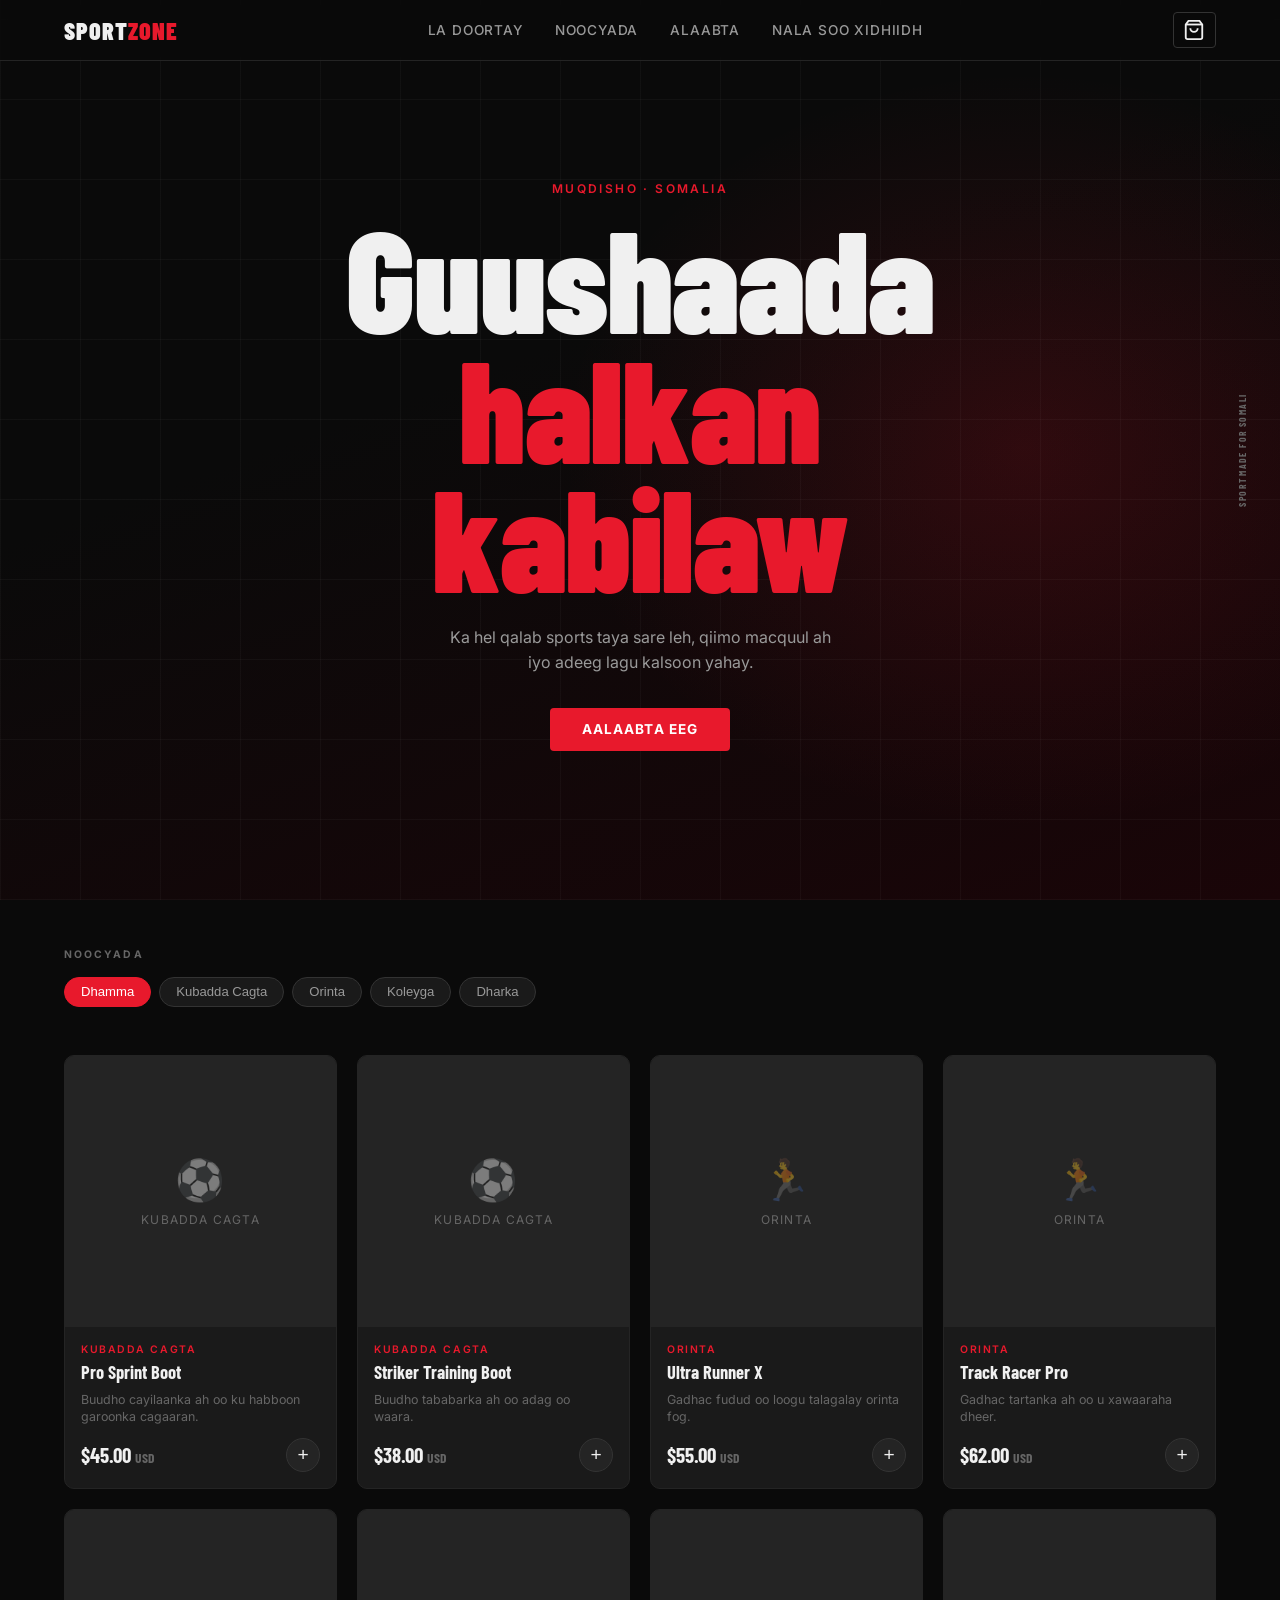
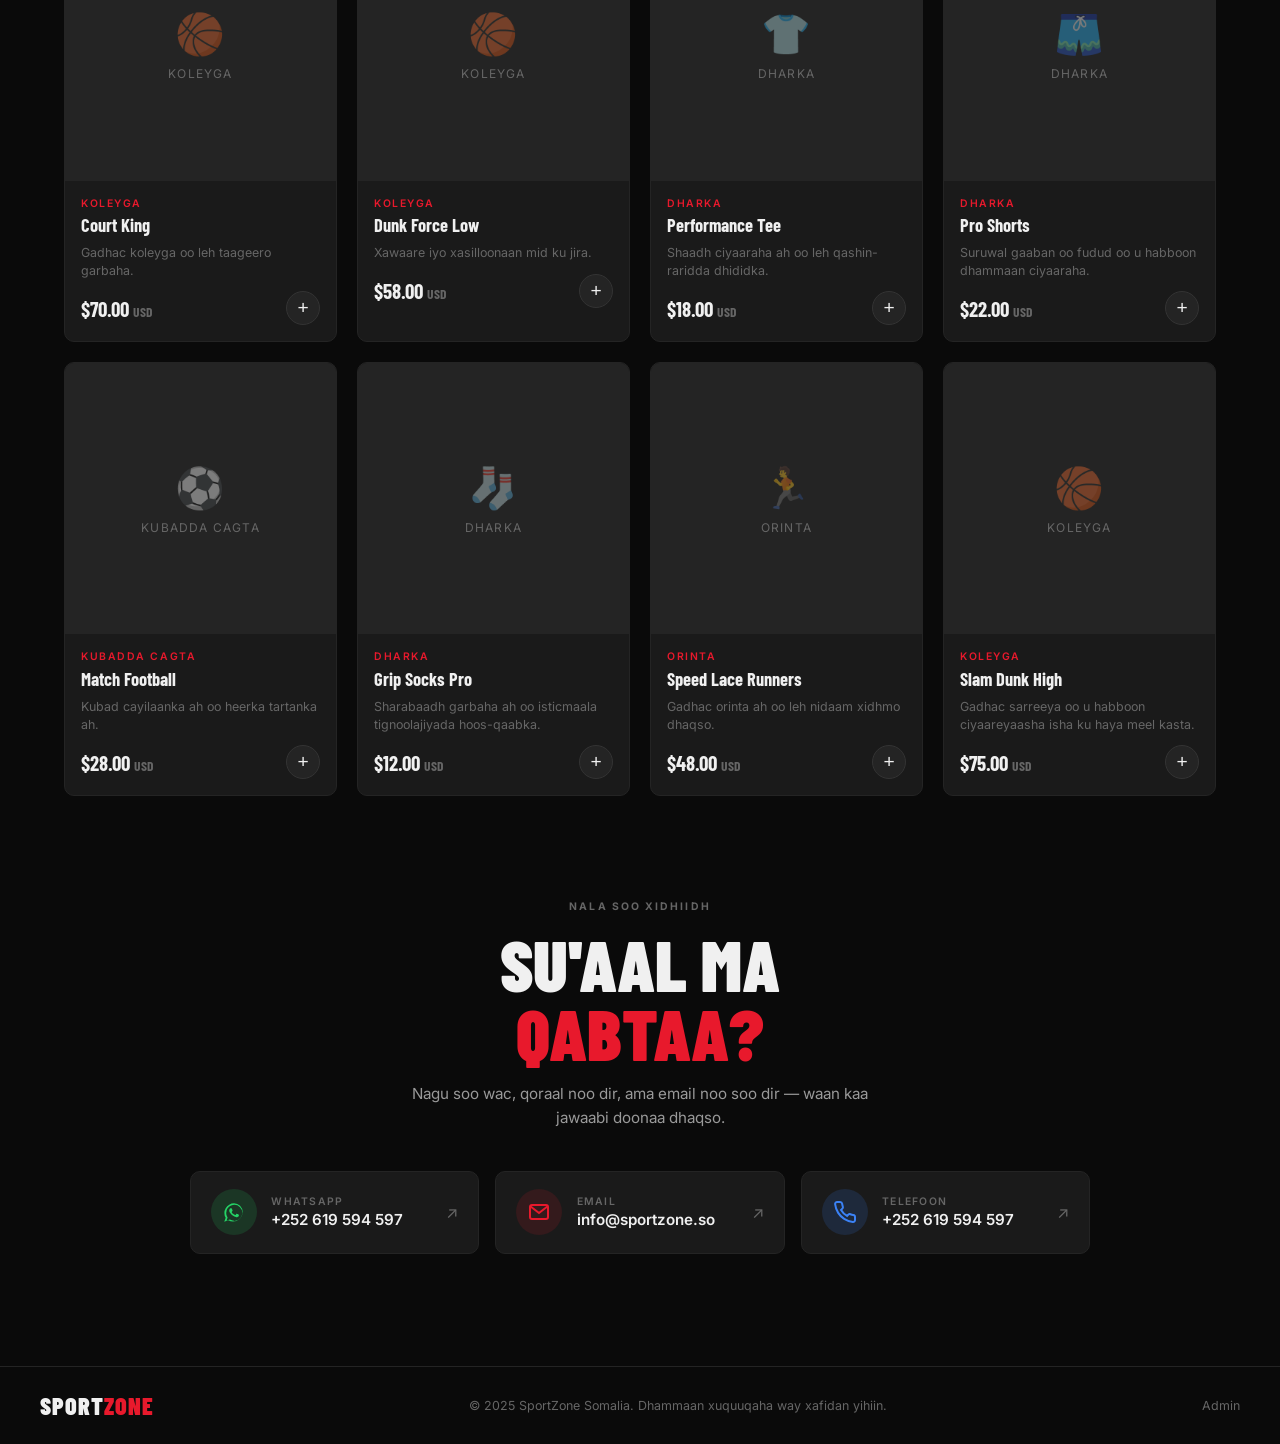
==== sports-store_1/index.html @ 52c03cd0 "Add files via upload" ====
<!DOCTYPE html>
<html lang="so">
<head>
  <meta charset="UTF-8" />
  <meta name="viewport" content="width=device-width, initial-scale=1.0" />
  <title>SportZone SO — Xiddigaha Ciyaaraha</title>
  <link rel="preconnect" href="https://fonts.googleapis.com" />
  <link rel="preconnect" href="https://fonts.gstatic.com" crossorigin />
  <link href="https://fonts.googleapis.com/css2?family=Barlow+Condensed:wght@400;600;700;900&family=Inter:wght@400;500;600&display=swap" rel="stylesheet" />
  <link rel="stylesheet" href="css/store.css" />
</head>
<body>

  <!-- NAV -->
  <nav class="nav" id="nav">
    <div class="nav-inner">
      <a href="index.html" class="logo">SPORT<span>ZONE</span></a>
      <div class="nav-links">
        <a href="#featured">La Doortay</a>
        <a href="#categories">Noocyada</a>
        <a href="#products">Alaabta</a>
        <a href="#contact">Nala Soo Xidhiidh</a>
      </div>
      <button class="cart-btn" id="cartBtn" aria-label="Baaskiidka">
        <svg width="22" height="22" viewBox="0 0 24 24" fill="none" stroke="currentColor" stroke-width="2"><path d="M6 2L3 6v14a2 2 0 002 2h14a2 2 0 002-2V6l-3-4z"/><line x1="3" y1="6" x2="21" y2="6"/><path d="M16 10a4 4 0 01-8 0"/></svg>
        <span class="cart-count" id="cartCount">0</span>
      </button>
    </div>
  </nav>

  <!-- HERO -->
  <header class="hero">
    <div class="hero-bg"></div>
    <div class="hero-content">
      <p class="hero-eyebrow">Muqdisho · Somalia</p>
      <h1 class="hero-title">Guushaada<br/><em>halkan kabilaw</em></h1>
      <p class="hero-sub">Ka hel qalab sports taya sare leh, qiimo macquul ah iyo adeeg lagu kalsoon yahay.</p>
      <a href="#products" class="btn-primary">Aalaabta Eeg</a>
    </div>
    <div class="hero-badge">
      <span>SOMALI</span>
      <span>MADE FOR</span>
      <span>SPORT</span>
    </div>
  </header>

  <!-- CATEGORIES -->
  <section class="categories" id="categories">
    <div class="section-label">NOOCYADA</div>
    <div class="cats-grid">
      <button class="cat-pill active" data-cat="all">Dhamma</button>
      <button class="cat-pill" data-cat="kubadda-cagta">Kubadda Cagta</button>
      <button class="cat-pill" data-cat="orinta">Orinta</button>
      <button class="cat-pill" data-cat="koleyga">Koleyga</button>
      <button class="cat-pill" data-cat="dharka">Dharka</button>
    </div>
  </section>

  <!-- PRODUCTS GRID -->
  <section class="products" id="products">
    <div class="products-grid" id="productsGrid">
      <!-- JS fills this -->
    </div>
  </section>

  <!-- CART DRAWER -->
  <div class="cart-overlay" id="cartOverlay"></div>
  <aside class="cart-drawer" id="cartDrawer">
    <div class="cart-header">
      <h2>Baaskiidka</h2>
      <button class="cart-close" id="cartClose">✕</button>
    </div>
    <div class="cart-items" id="cartItems">
      <p class="cart-empty">Baaskiidkaagu waa madhan yahay.</p>
    </div>
    <div class="cart-footer" id="cartFooter" style="display:none">
      <div class="cart-total-row">
        <span>Wadarta</span>
        <span id="cartTotal">$0.00</span>
      </div>
      <button class="btn-primary full" id="checkoutBtn">Bixi Lacagta</button>
    </div>
  </aside>

  <!-- CHECKOUT MODAL -->
  <div class="modal-overlay" id="checkoutOverlay" style="display:none">
    <div class="modal" id="checkoutModal">
      <button class="modal-close" id="checkoutClose">✕</button>
      <h2 class="modal-title">Xaqiijinta Dalabka</h2>

      <div class="checkout-form" id="checkoutForm">
        <label>Magacaaga
          <input type="text" id="cName" placeholder="Faarax Maxamed" />
        </label>
        <label>Lambarka Telefoonka
          <input type="tel" id="cPhone" placeholder="061xxxxxxx" />
        </label>
        <label>Cinwaanka Gaarsiinta
          <input type="text" id="cAddress" placeholder="Wadada, Xaafadda, Muqdisho" />
        </label>

        <div class="order-summary" id="orderSummary"></div>

        <div class="payment-section">
          <div class="payment-label">Qaabka Lacag Bixinta</div>
          <div class="payment-option active">
            <div class="evc-logo">EVC<span>+</span></div>
            <span>Hormuud EVC Plus</span>
          </div>
        </div>

        <div class="evc-instructions">
          <p class="evc-note">📱 Talaabada 1: Dhagso badhanka hoose si aad u bixiso EVC+. Kadib u soo laabo boggan oo dhagsanso "Waan Bixiyay".</p>
          <div class="evc-amount-display">
            Wadarta: <strong id="evcAmount">$0.00</strong>
          </div>
        </div>

        <button class="btn-evc" id="dialEvcBtn">
          📞 EVC+ Bixi Lacagta
        </button>
        <button class="btn-confirm" id="confirmPayBtn" style="display:none">
          ✅ Waan Bixiyay — Dalabka Xaqiiji
        </button>
        <button class="btn-primary full" id="placeOrderBtn">
          Dalabka Dir
        </button>
      </div>

      <div class="order-success" id="orderSuccess" style="display:none">
        <div class="success-icon">✓</div>
        <h3>Dalabkaaga Waa La Helay!</h3>
        <p>Nambarka Dalabka: <strong id="orderRef"></strong></p>
        <p class="success-note">Dalabkaagu wuxuu ku jiraa xaalada <em>Sugaya Xaqiijin</em>. Maamuluhu wuxuu kula xaqiijin doona WhatsApp ama telefoon.</p>
        <button class="btn-primary full" id="successClose">Aduunka Soo Noqo</button>
      </div>
    </div>
  </div>

  <!-- CONTACT -->
  <section class="contact" id="contact">
    <div class="contact-inner">
      <div class="section-label">NALA SOO XIDHIIDH</div>
      <h2 class="contact-title">SU'AAL MA<br/><em>QABTAA?</em></h2>
      <p class="contact-sub">Nagu soo wac, qoraal noo dir, ama email noo soo dir — waan kaa jawaabi doonaa dhaqso.</p>

      <div class="contact-cards">
        <a class="contact-card whatsapp" href="https://wa.me/252619594597?text=Salaan%2C%20waxaan%20rabaa%20inaan%20wax%20ka%20ogaado%20alaabtaada" target="_blank" rel="noopener">
          <div class="contact-icon">
            <svg width="26" height="26" viewBox="0 0 24 24" fill="currentColor"><path d="M17.6 6.32A8.86 8.86 0 0012.05 4a8.94 8.94 0 00-7.74 13.4L3 21l3.7-1.27a8.93 8.93 0 004.36 1.12h.01a8.94 8.94 0 008.93-8.94 8.86 8.86 0 00-2.4-5.59zm-5.56 13.7h-.01a7.42 7.42 0 01-3.78-1.04l-.27-.16-2.8.96.94-2.73-.18-.28a7.43 7.43 0 01-1.14-3.95 7.46 7.46 0 0112.71-5.27 7.39 7.39 0 012.18 5.27 7.46 7.46 0 01-7.45 7.4zm4.08-5.57c-.22-.11-1.31-.65-1.52-.72-.2-.08-.35-.11-.5.11-.15.22-.57.72-.7.87-.13.15-.26.16-.48.05-.22-.11-.93-.34-1.77-1.09-.65-.58-1.09-1.3-1.22-1.52-.13-.22-.01-.34.11-.45.11-.11.25-.28.37-.42.12-.14.16-.24.24-.4.08-.16.04-.3-.02-.41-.06-.11-.5-1.2-.69-1.64-.18-.43-.37-.37-.51-.38-.13-.01-.28-.01-.43-.01-.15 0-.39.06-.6.28-.21.22-.8.78-.8 1.9 0 1.12.82 2.2.93 2.35.11.15 1.55 2.37 3.76 3.23 2.21.86 2.21.58 2.61.54.4-.04 1.31-.54 1.49-1.06.18-.52.18-.97.13-1.06-.05-.1-.2-.16-.42-.27z"/></svg>
          </div>
          <div class="contact-card-text">
            <span class="contact-card-label">WhatsApp</span>
            <span class="contact-card-value">+252 619 594 597</span>
          </div>
          <span class="contact-card-arrow">↗</span>
        </a>

        <a class="contact-card email" href="mailto:info@sportzone.so">
          <div class="contact-icon">
            <svg width="24" height="24" viewBox="0 0 24 24" fill="none" stroke="currentColor" stroke-width="2"><path d="M4 4h16v16H4z" opacity="0"/><path d="M3 6l9 7 9-7"/><rect x="3" y="5" width="18" height="14" rx="2"/></svg>
          </div>
          <div class="contact-card-text">
            <span class="contact-card-label">Email</span>
            <span class="contact-card-value">info@sportzone.so</span>
          </div>
          <span class="contact-card-arrow">↗</span>
        </a>

        <a class="contact-card phone" href="tel:+252619594597">
          <div class="contact-icon">
            <svg width="24" height="24" viewBox="0 0 24 24" fill="none" stroke="currentColor" stroke-width="2"><path d="M22 16.92v3a2 2 0 01-2.18 2 19.79 19.79 0 01-8.63-3.07 19.5 19.5 0 01-6-6 19.79 19.79 0 01-3.07-8.67A2 2 0 014.11 2h3a2 2 0 012 1.72c.127.96.361 1.903.7 2.81a2 2 0 01-.45 2.11L8.09 9.91a16 16 0 006 6l1.27-1.27a2 2 0 012.11-.45c.907.339 1.85.573 2.81.7A2 2 0 0122 16.92z"/></svg>
          </div>
          <div class="contact-card-text">
            <span class="contact-card-label">Telefoon</span>
            <span class="contact-card-value">+252 619 594 597</span>
          </div>
          <span class="contact-card-arrow">↗</span>
        </a>
      </div>
    </div>
  </section>

  <footer class="footer">
    <div class="footer-inner">
      <span class="logo">SPORT<span>ZONE</span></span>
      <span>© 2025 SportZone Somalia. Dhammaan xuquuqaha way xafidan yihiin.</span>
      <a href="admin/login.html" class="footer-admin">Admin</a>
    </div>
  </footer>

  <script src="js/products.js"></script>
  <script src="js/store.js"></script>
</body>
</html>
---- sports-store_1/css/store.css ----
/* ── RESET & BASE ── */
*, *::before, *::after { box-sizing: border-box; margin: 0; padding: 0; }
html { scroll-behavior: smooth; }
body {
  font-family: 'Inter', sans-serif;
  background: #0a0a0a;
  color: #f0f0f0;
  min-height: 100vh;
  overflow-x: hidden;
}

/* ── TOKENS ── */
:root {
  --red: #e8192c;
  --red-dark: #b5121f;
  --white: #f0f0f0;
  --grey-100: #1a1a1a;
  --grey-200: #242424;
  --grey-300: #333;
  --grey-500: #666;
  --grey-700: #999;
  --accent-dim: rgba(232,25,44,0.12);
  --radius: 4px;
  --radius-lg: 10px;
  --transition: 0.18s cubic-bezier(0.4,0,0.2,1);
}

/* ── NAV ── */
.nav {
  position: fixed; top: 0; left: 0; right: 0;
  z-index: 100;
  background: rgba(10,10,10,0.92);
  backdrop-filter: blur(12px);
  border-bottom: 1px solid var(--grey-200);
}
.nav-inner {
  max-width: 1200px; margin: 0 auto;
  display: flex; align-items: center; justify-content: space-between;
  padding: 0 1.5rem; height: 60px;
}
.logo {
  font-family: 'Barlow Condensed', sans-serif;
  font-weight: 900; font-size: 1.5rem;
  color: var(--white); text-decoration: none;
  letter-spacing: 0.04em;
}
.logo span { color: var(--red); }
.nav-links { display: flex; gap: 2rem; }
.nav-links a {
  color: var(--grey-700); text-decoration: none;
  font-size: 0.85rem; font-weight: 500; letter-spacing: 0.06em;
  text-transform: uppercase; transition: color var(--transition);
}
.nav-links a:hover { color: var(--white); }

.cart-btn {
  background: none; border: 1px solid var(--grey-300);
  color: var(--white); cursor: pointer; border-radius: var(--radius);
  padding: 0.4rem 0.6rem; display: flex; align-items: center; gap: 6px;
  transition: border-color var(--transition), background var(--transition);
  position: relative;
}
.cart-btn:hover { border-color: var(--red); background: var(--accent-dim); }
.cart-count {
  background: var(--red); color: #fff;
  font-size: 0.7rem; font-weight: 700;
  border-radius: 50%; width: 18px; height: 18px;
  display: flex; align-items: center; justify-content: center;
  position: absolute; top: -6px; right: -6px;
  opacity: 0; transition: opacity var(--transition);
}
.cart-count.visible { opacity: 1; }

/* ── HERO ── */
.hero {
  position: relative;
  min-height: 100vh;
  display: flex; align-items: center;
  padding: 80px 1.5rem 3rem;
  overflow: hidden;
}
.hero-bg {
  position: absolute; inset: 0; z-index: 0;
  background:
    radial-gradient(ellipse 60% 70% at 80% 50%, rgba(232,25,44,0.15) 0%, transparent 60%),
    linear-gradient(160deg, #0a0a0a 40%, #1a0508 100%);
}
.hero-bg::after {
  content: '';
  position: absolute; inset: 0;
  background-image:
    repeating-linear-gradient(90deg, rgba(255,255,255,0.03) 0, rgba(255,255,255,0.03) 1px, transparent 1px, transparent 80px),
    repeating-linear-gradient(0deg, rgba(255,255,255,0.03) 0, rgba(255,255,255,0.03) 1px, transparent 1px, transparent 80px);
}
.hero-content {
  position: relative; z-index: 1;
  max-width: 640px; margin-left: auto; margin-right: auto;
  text-align: center;
}
.hero-eyebrow {
  font-size: 0.75rem; letter-spacing: 0.2em;
  text-transform: uppercase; color: var(--red);
  margin-bottom: 1rem; font-weight: 600;
}
.hero-title {
  font-family: 'Barlow Condensed', sans-serif;
  font-weight: 900; font-size: clamp(4rem, 12vw, 9rem);
  line-height: 0.9; letter-spacing: -0.01em;
  color: var(--white);
  margin-bottom: 1.5rem;
}
.hero-title em {
  font-style: normal; color: var(--red);
  display: block;
}
.hero-sub {
  font-size: 1rem; color: var(--grey-700);
  margin-bottom: 2rem; max-width: 400px; margin-left: auto; margin-right: auto;
  line-height: 1.6;
}

.hero-badge {
  position: absolute; right: 2rem; top: 50%;
  transform: translateY(-50%);
  display: flex; flex-direction: column; gap: 2px;
  z-index: 1;
}
.hero-badge span {
  font-family: 'Barlow Condensed', sans-serif;
  font-size: 0.6rem; font-weight: 700; letter-spacing: 0.15em;
  color: var(--grey-500);
  writing-mode: vertical-lr; transform: rotate(180deg);
}

/* ── BUTTONS ── */
.btn-primary {
  display: inline-block;
  background: var(--red); color: #fff;
  font-weight: 700; font-size: 0.85rem; letter-spacing: 0.08em;
  text-transform: uppercase; text-decoration: none;
  padding: 0.85rem 2rem; border-radius: var(--radius);
  border: none; cursor: pointer;
  transition: background var(--transition), transform var(--transition);
}
.btn-primary:hover { background: var(--red-dark); transform: translateY(-1px); }
.btn-primary.full { width: 100%; text-align: center; }

/* ── CATEGORIES ── */
.categories {
  max-width: 1200px; margin: 0 auto;
  padding: 3rem 1.5rem 1.5rem;
}
.section-label {
  font-size: 0.65rem; font-weight: 700; letter-spacing: 0.2em;
  color: var(--grey-500); text-transform: uppercase;
  margin-bottom: 1rem;
}
.cats-grid { display: flex; gap: 0.5rem; flex-wrap: wrap; }
.cat-pill {
  background: var(--grey-100); border: 1px solid var(--grey-300);
  color: var(--grey-700); padding: 0.4rem 1rem;
  border-radius: 100px; cursor: pointer; font-size: 0.82rem;
  font-weight: 500; transition: all var(--transition);
}
.cat-pill:hover { border-color: var(--grey-500); color: var(--white); }
.cat-pill.active {
  background: var(--red); border-color: var(--red);
  color: #fff;
}

/* ── PRODUCTS ── */
.products { max-width: 1200px; margin: 0 auto; padding: 1.5rem; }
.products-grid {
  display: grid;
  grid-template-columns: repeat(auto-fill, minmax(260px, 1fr));
  gap: 1.25rem;
}

.product-card {
  background: var(--grey-100);
  border: 1px solid var(--grey-200);
  border-radius: var(--radius-lg);
  overflow: hidden;
  transition: border-color var(--transition), transform var(--transition);
  cursor: pointer;
}
.product-card:hover {
  border-color: var(--grey-300);
  transform: translateY(-3px);
}
.product-img {
  width: 100%; aspect-ratio: 1;
  background: var(--grey-200);
  display: flex; align-items: center; justify-content: center;
  overflow: hidden; position: relative;
}
.product-img svg { opacity: 0.15; }
.product-img .img-placeholder {
  position: absolute; inset: 0;
  display: flex; align-items: center; justify-content: center;
  flex-direction: column; gap: 8px;
  color: var(--grey-500); font-size: 0.75rem;
  letter-spacing: 0.1em; text-transform: uppercase;
}
.product-img .cat-icon { font-size: 2.5rem; opacity: 0.4; }
.product-img img {
  width: 100%; height: 100%; object-fit: cover;
  display: block;
}

.products-empty {
  grid-column: 1 / -1; text-align: center;
  color: var(--grey-500); padding: 3rem 1rem; font-size: 0.9rem;
}

.product-info { padding: 1rem; }
.product-cat {
  font-size: 0.65rem; letter-spacing: 0.15em; text-transform: uppercase;
  color: var(--red); font-weight: 600; margin-bottom: 0.3rem;
}
.product-name {
  font-family: 'Barlow Condensed', sans-serif;
  font-weight: 700; font-size: 1.15rem; color: var(--white);
  margin-bottom: 0.5rem; line-height: 1.2;
}
.product-bottom {
  display: flex; align-items: center; justify-content: space-between;
  margin-top: 0.75rem;
}
.product-price {
  font-family: 'Barlow Condensed', sans-serif;
  font-size: 1.3rem; font-weight: 700; color: var(--white);
}
.product-price span { font-size: 0.85rem; color: var(--grey-500); }
.add-btn {
  background: var(--grey-200); border: 1px solid var(--grey-300);
  color: var(--white); width: 34px; height: 34px;
  border-radius: 50%; cursor: pointer; font-size: 1.2rem; font-weight: 400;
  display: flex; align-items: center; justify-content: center;
  transition: all var(--transition);
}
.add-btn:hover { background: var(--red); border-color: var(--red); }

/* ── CART DRAWER ── */
.cart-overlay {
  position: fixed; inset: 0; background: rgba(0,0,0,0.6);
  z-index: 200; opacity: 0; pointer-events: none;
  transition: opacity var(--transition);
}
.cart-overlay.open { opacity: 1; pointer-events: all; }

.cart-drawer {
  position: fixed; right: 0; top: 0; bottom: 0; width: 380px;
  background: var(--grey-100); border-left: 1px solid var(--grey-200);
  z-index: 201; display: flex; flex-direction: column;
  transform: translateX(100%);
  transition: transform 0.3s cubic-bezier(0.4,0,0.2,1);
}
.cart-drawer.open { transform: translateX(0); }

.cart-header {
  display: flex; align-items: center; justify-content: space-between;
  padding: 1.25rem 1.5rem;
  border-bottom: 1px solid var(--grey-200);
}
.cart-header h2 {
  font-family: 'Barlow Condensed', sans-serif;
  font-weight: 700; font-size: 1.4rem;
}
.cart-close {
  background: none; border: none; color: var(--grey-700);
  font-size: 1.1rem; cursor: pointer; padding: 0.25rem;
  transition: color var(--transition);
}
.cart-close:hover { color: var(--white); }

.cart-items { flex: 1; overflow-y: auto; padding: 1rem 1.5rem; }
.cart-empty { color: var(--grey-500); font-size: 0.9rem; text-align: center; padding: 2rem 0; }

.cart-item {
  display: flex; gap: 0.75rem; align-items: flex-start;
  padding: 0.75rem 0; border-bottom: 1px solid var(--grey-200);
}
.cart-item-icon {
  width: 52px; height: 52px;
  background: var(--grey-200); border-radius: var(--radius);
  display: flex; align-items: center; justify-content: center;
  font-size: 1.4rem; flex-shrink: 0;
  overflow: hidden;
}
.cart-item-icon img { width: 100%; height: 100%; object-fit: cover; }
.cart-item-info { flex: 1; }
.cart-item-name { font-size: 0.9rem; font-weight: 600; color: var(--white); margin-bottom: 2px; }
.cart-item-price { font-size: 0.82rem; color: var(--grey-500); }
.cart-item-qty {
  display: flex; align-items: center; gap: 0.5rem; margin-top: 0.4rem;
}
.qty-btn {
  background: var(--grey-200); border: 1px solid var(--grey-300);
  color: var(--white); width: 24px; height: 24px;
  border-radius: 4px; cursor: pointer; font-size: 1rem;
  display: flex; align-items: center; justify-content: center;
  transition: background var(--transition);
}
.qty-btn:hover { background: var(--red); border-color: var(--red); }
.qty-num { font-size: 0.85rem; min-width: 20px; text-align: center; }

.cart-footer {
  padding: 1.25rem 1.5rem;
  border-top: 1px solid var(--grey-200);
}
.cart-total-row {
  display: flex; justify-content: space-between;
  font-weight: 700; font-size: 1.05rem;
  margin-bottom: 1rem;
}

/* ── MODAL ── */
.modal-overlay {
  position: fixed; inset: 0;
  background: rgba(0,0,0,0.75); z-index: 300;
  display: flex; align-items: center; justify-content: center;
  padding: 1rem;
}
.modal {
  background: var(--grey-100); border: 1px solid var(--grey-200);
  border-radius: var(--radius-lg); width: 100%; max-width: 480px;
  max-height: 90vh; overflow-y: auto;
  padding: 2rem; position: relative;
}
.modal-close {
  position: absolute; top: 1rem; right: 1rem;
  background: none; border: none; color: var(--grey-500);
  font-size: 1rem; cursor: pointer;
  transition: color var(--transition);
}
.modal-close:hover { color: var(--white); }
.modal-title {
  font-family: 'Barlow Condensed', sans-serif;
  font-weight: 700; font-size: 1.6rem;
  margin-bottom: 1.5rem;
}

.checkout-form { display: flex; flex-direction: column; gap: 1rem; }
.checkout-form label {
  display: flex; flex-direction: column; gap: 0.35rem;
  font-size: 0.78rem; font-weight: 600; letter-spacing: 0.06em;
  text-transform: uppercase; color: var(--grey-700);
}
.checkout-form input {
  background: var(--grey-200); border: 1px solid var(--grey-300);
  color: var(--white); padding: 0.65rem 0.85rem;
  border-radius: var(--radius); font-size: 0.92rem;
  font-family: 'Inter', sans-serif;
  transition: border-color var(--transition);
  outline: none;
}
.checkout-form input:focus { border-color: var(--red); }

.order-summary {
  background: var(--grey-200); border-radius: var(--radius);
  padding: 0.85rem; border: 1px solid var(--grey-300);
}
.order-summary-item {
  display: flex; justify-content: space-between;
  font-size: 0.85rem; color: var(--grey-700);
  padding: 0.2rem 0;
}
.order-summary-total {
  display: flex; justify-content: space-between;
  font-size: 1rem; font-weight: 700; color: var(--white);
  padding-top: 0.5rem; margin-top: 0.4rem;
  border-top: 1px solid var(--grey-300);
}

.payment-section { margin-top: 0.5rem; }
.payment-label {
  font-size: 0.72rem; font-weight: 700; letter-spacing: 0.1em;
  text-transform: uppercase; color: var(--grey-500);
  margin-bottom: 0.5rem;
}
.payment-option {
  display: flex; align-items: center; gap: 0.75rem;
  border: 1px solid var(--grey-300); border-radius: var(--radius);
  padding: 0.7rem 1rem; cursor: pointer;
  transition: border-color var(--transition);
}
.payment-option.active { border-color: var(--red); background: var(--accent-dim); }
.evc-logo {
  font-family: 'Barlow Condensed', sans-serif;
  font-weight: 900; font-size: 1.1rem; color: var(--white);
  background: #00a651; padding: 2px 7px; border-radius: 3px;
}
.evc-logo span { color: #fff800; }

.evc-instructions {
  background: rgba(0,166,81,0.08); border: 1px solid rgba(0,166,81,0.25);
  border-radius: var(--radius); padding: 0.85rem;
}
.evc-note { font-size: 0.82rem; color: var(--grey-700); line-height: 1.5; margin-bottom: 0.5rem; }
.evc-amount-display {
  font-size: 0.9rem; color: var(--white); font-weight: 500;
}
.evc-amount-display strong { color: #00d066; font-size: 1.05rem; }

.btn-evc {
  width: 100%; padding: 0.85rem;
  background: #00a651; border: none; border-radius: var(--radius);
  color: #fff; font-weight: 700; font-size: 0.92rem;
  cursor: pointer; letter-spacing: 0.03em;
  transition: background var(--transition);
}
.btn-evc:hover { background: #008c44; }

.btn-confirm {
  width: 100%; padding: 0.85rem;
  background: transparent; border: 1.5px solid #00a651; border-radius: var(--radius);
  color: #00d066; font-weight: 700; font-size: 0.92rem;
  cursor: pointer; margin-top: 0;
  transition: all var(--transition);
}
.btn-confirm:hover { background: rgba(0,166,81,0.12); }

.order-success { text-align: center; padding: 1rem 0; }
.success-icon {
  width: 64px; height: 64px; border-radius: 50%;
  background: rgba(0,208,102,0.15); border: 2px solid #00d066;
  display: flex; align-items: center; justify-content: center;
  font-size: 1.8rem; color: #00d066;
  margin: 0 auto 1.25rem;
}
.order-success h3 {
  font-family: 'Barlow Condensed', sans-serif;
  font-weight: 700; font-size: 1.5rem; margin-bottom: 0.75rem;
}
.order-success p { font-size: 0.88rem; color: var(--grey-700); margin-bottom: 0.4rem; }
.success-note { font-size: 0.8rem !important; }
.order-success em { color: var(--red); font-style: normal; font-weight: 600; }

/* ── CONTACT ── */
.contact {
  max-width: 1200px; margin: 0 auto;
  padding: 5rem 1.5rem 3rem;
}
.contact-inner { text-align: center; }
.contact-title {
  font-family: 'Barlow Condensed', sans-serif;
  font-weight: 900; font-size: clamp(2.5rem, 7vw, 4.5rem);
  line-height: 0.95; color: var(--white);
  margin-bottom: 1rem;
}
.contact-title em { font-style: normal; color: var(--red); }
.contact-sub {
  color: var(--grey-700); font-size: 0.95rem; max-width: 460px;
  margin: 0 auto 2.5rem; line-height: 1.6;
}
.contact-cards {
  display: grid;
  grid-template-columns: repeat(auto-fit, minmax(260px, 1fr));
  gap: 1rem; max-width: 900px; margin: 0 auto;
}
.contact-card {
  display: flex; align-items: center; gap: 0.9rem;
  background: var(--grey-100); border: 1px solid var(--grey-200);
  border-radius: var(--radius-lg); padding: 1.1rem 1.25rem;
  text-decoration: none; color: var(--white);
  transition: border-color var(--transition), transform var(--transition), background var(--transition);
  text-align: left;
}
.contact-card:hover { transform: translateY(-3px); border-color: var(--grey-300); }
.contact-icon {
  width: 46px; height: 46px; border-radius: 50%;
  display: flex; align-items: center; justify-content: center;
  flex-shrink: 0; background: var(--grey-200);
}
.contact-card.whatsapp:hover { border-color: #25D366; background: rgba(37,211,102,0.07); }
.contact-card.whatsapp .contact-icon { color: #25D366; background: rgba(37,211,102,0.15); }
.contact-card.email:hover { border-color: var(--red); background: var(--accent-dim); }
.contact-card.email .contact-icon { color: var(--red); background: var(--accent-dim); }
.contact-card.phone:hover { border-color: #3b82f6; background: rgba(59,130,246,0.07); }
.contact-card.phone .contact-icon { color: #3b82f6; background: rgba(59,130,246,0.15); }
.contact-card-text { display: flex; flex-direction: column; gap: 2px; flex: 1; }
.contact-card-label {
  font-size: 0.65rem; letter-spacing: 0.12em; text-transform: uppercase;
  color: var(--grey-500); font-weight: 600;
}
.contact-card-value { font-size: 0.95rem; font-weight: 600; }
.contact-card-arrow { color: var(--grey-500); font-size: 1rem; transition: color var(--transition); }
.contact-card:hover .contact-card-arrow { color: var(--white); }

/* ── FOOTER ── */
.footer {
  border-top: 1px solid var(--grey-200);
  padding: 1.5rem; margin-top: 4rem;
}
.footer-inner {
  max-width: 1200px; margin: 0 auto;
  display: flex; align-items: center; justify-content: space-between;
  flex-wrap: wrap; gap: 0.5rem;
  font-size: 0.78rem; color: var(--grey-500);
}
.footer-admin {
  color: var(--grey-500); text-decoration: none;
  transition: color var(--transition);
}
.footer-admin:hover { color: var(--white); }

/* ── RESPONSIVE ── */
@media (max-width: 640px) {
  .nav-links { display: none; }
  .cart-drawer { width: 100%; }
  .hero-badge { display: none; }
  .hero-title { font-size: 4.5rem; }
  .modal { padding: 1.5rem 1rem; margin: 0.5rem; }
  .contact-cards { grid-template-columns: 1fr; }
}
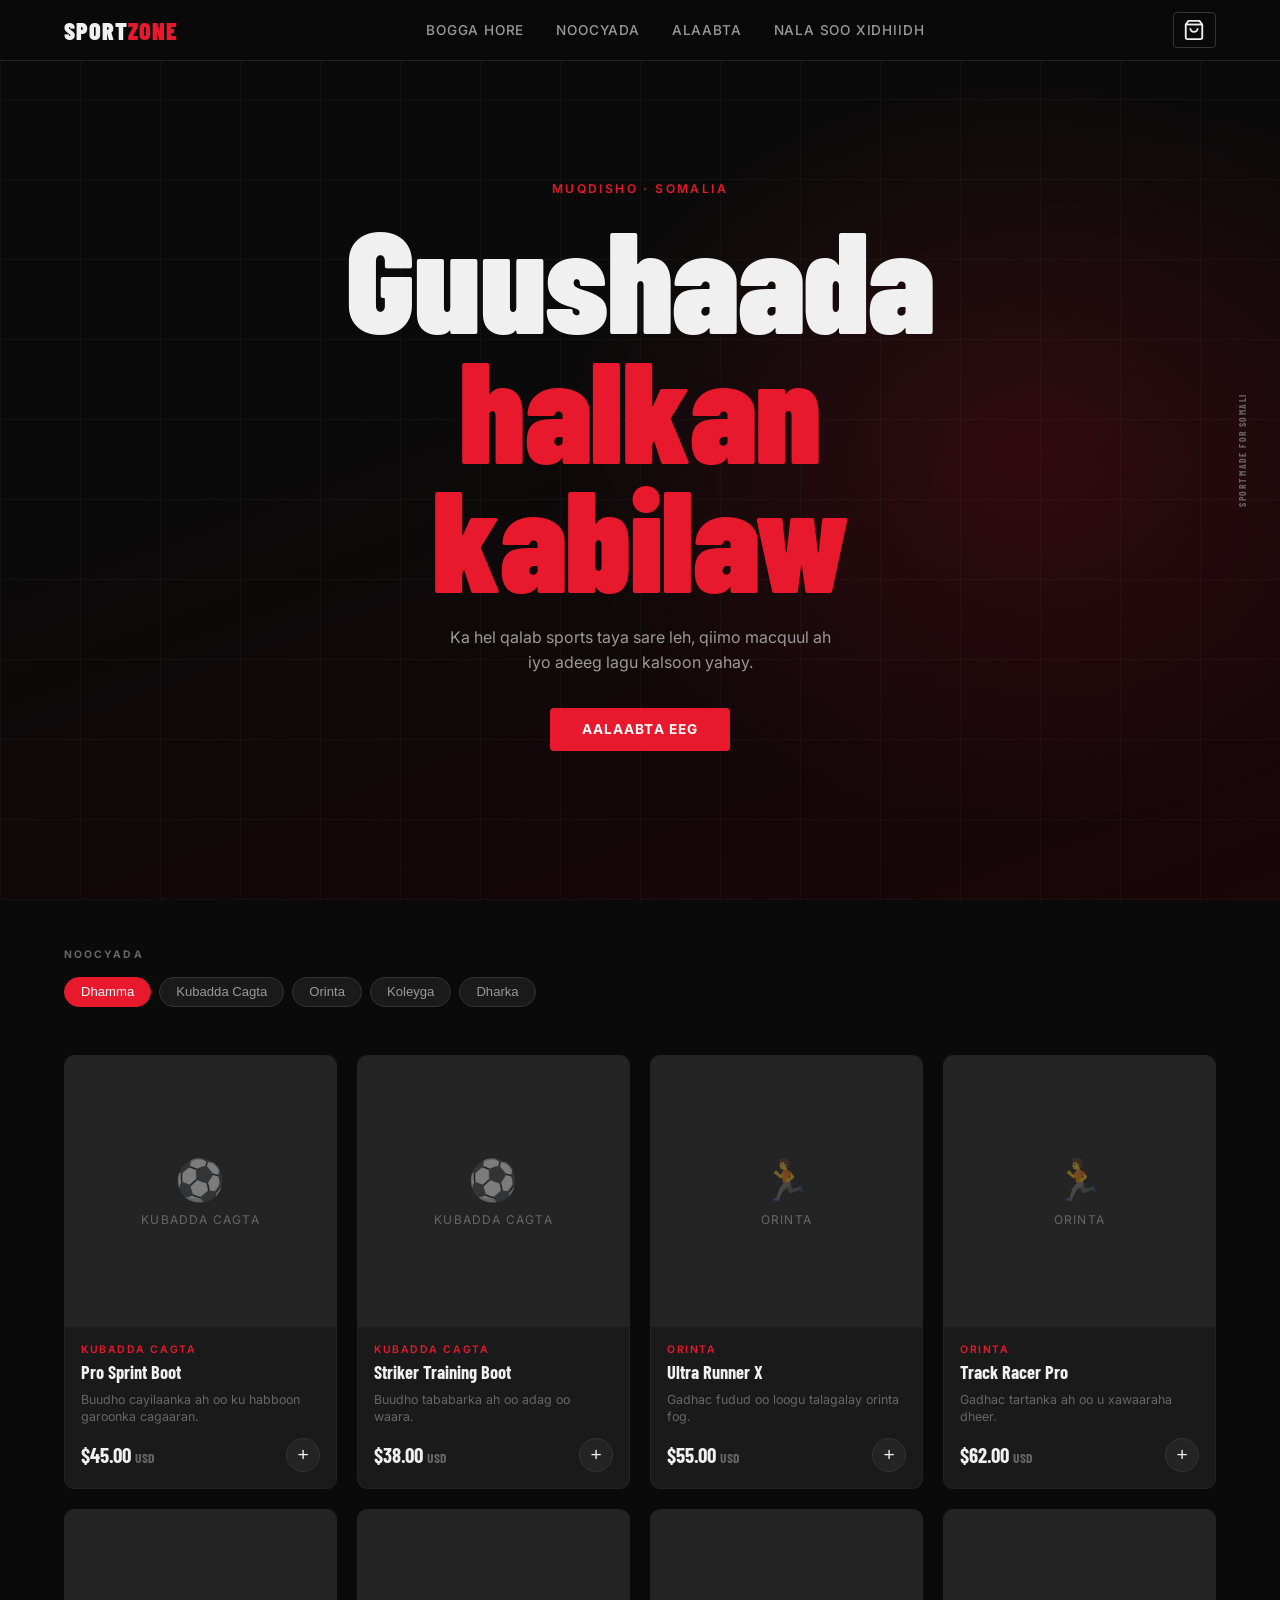
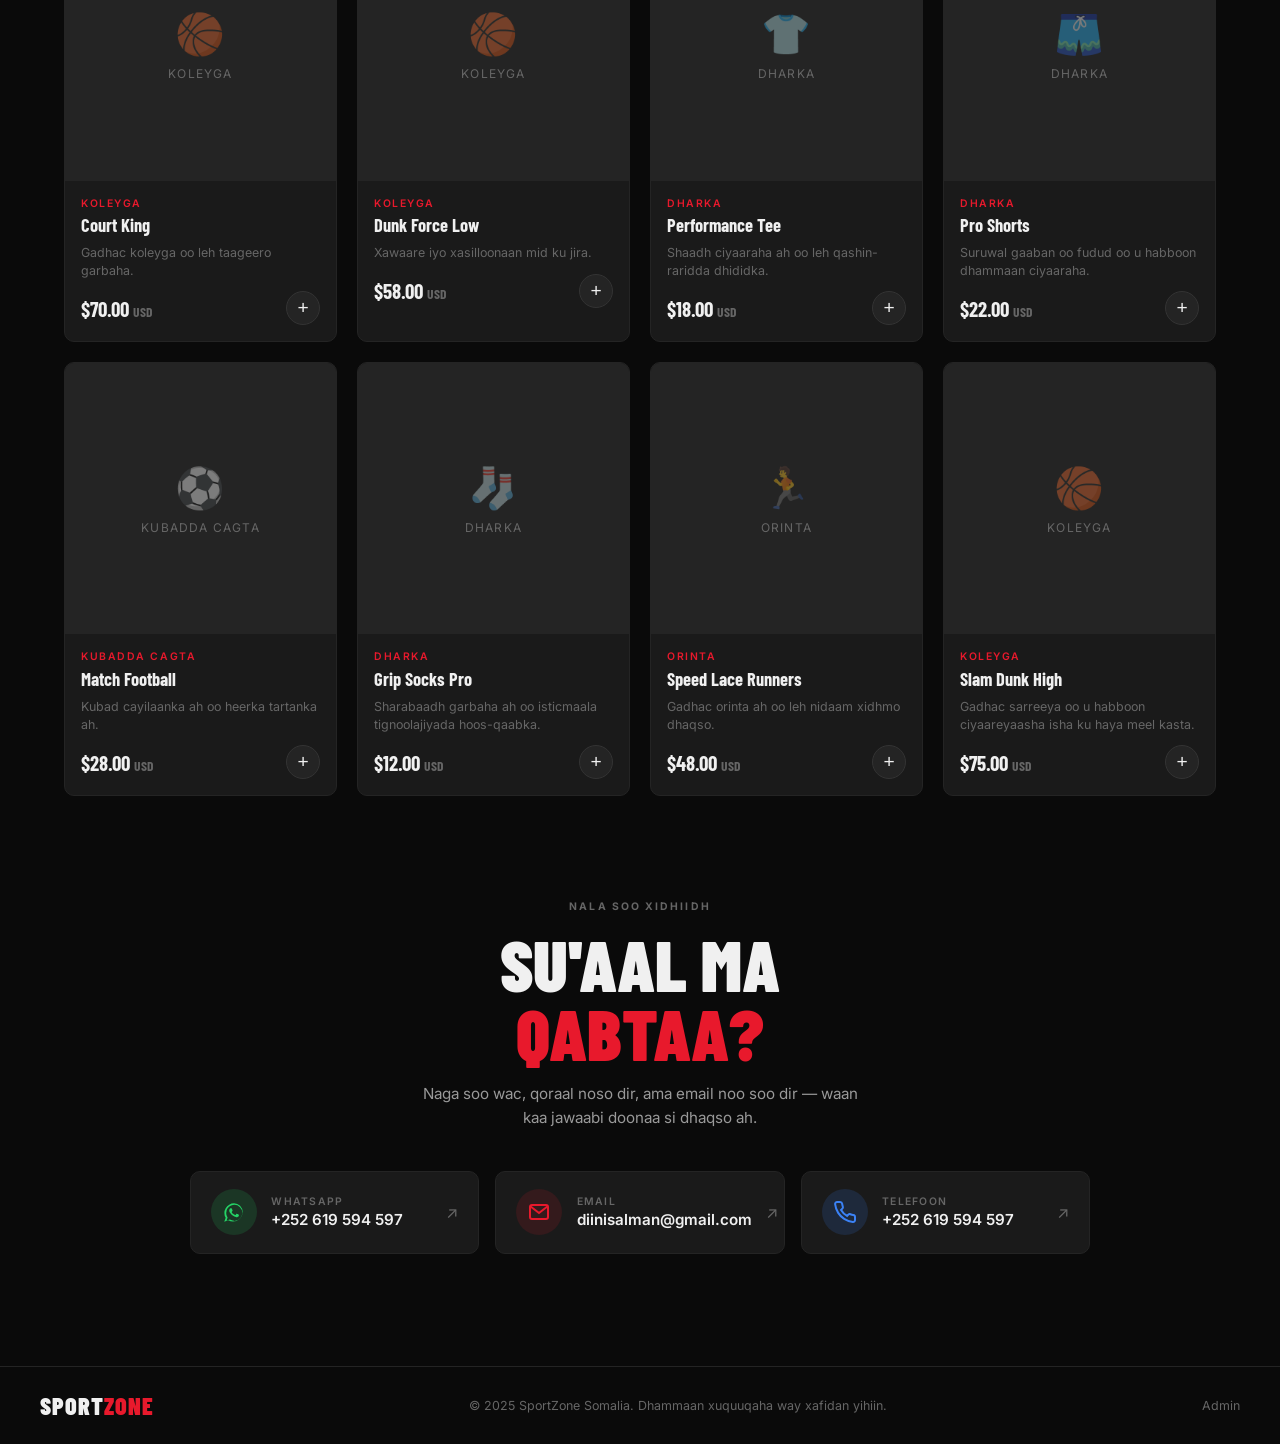
==== commit 1f8bd4b9: "Update index.html" ====
--- a/sports-store_1/index.html
+++ b/sports-store_1/index.html
@@ -16,7 +16,7 @@
     <div class="nav-inner">
       <a href="index.html" class="logo">SPORT<span>ZONE</span></a>
       <div class="nav-links">
-        <a href="#featured">La Doortay</a>
+        <a href="#featured">bogga hore</a>
         <a href="#categories">Noocyada</a>
         <a href="#products">Alaabta</a>
         <a href="#contact">Nala Soo Xidhiidh</a>
@@ -142,7 +142,7 @@
     <div class="contact-inner">
       <div class="section-label">NALA SOO XIDHIIDH</div>
       <h2 class="contact-title">SU'AAL MA<br/><em>QABTAA?</em></h2>
-      <p class="contact-sub">Nagu soo wac, qoraal noo dir, ama email noo soo dir — waan kaa jawaabi doonaa dhaqso.</p>
+      <p class="contact-sub">Naga soo wac, qoraal noso dir, ama email noo soo dir — waan kaa jawaabi doonaa si dhaqso ah.</p>
 
       <div class="contact-cards">
         <a class="contact-card whatsapp" href="https://wa.me/252619594597?text=Salaan%2C%20waxaan%20rabaa%20inaan%20wax%20ka%20ogaado%20alaabtaada" target="_blank" rel="noopener">
@@ -156,13 +156,13 @@
           <span class="contact-card-arrow">↗</span>
         </a>
 
-        <a class="contact-card email" href="mailto:info@sportzone.so">
+        <a class="contact-card email" href="diinisalma@gmail.com">
           <div class="contact-icon">
             <svg width="24" height="24" viewBox="0 0 24 24" fill="none" stroke="currentColor" stroke-width="2"><path d="M4 4h16v16H4z" opacity="0"/><path d="M3 6l9 7 9-7"/><rect x="3" y="5" width="18" height="14" rx="2"/></svg>
           </div>
           <div class="contact-card-text">
             <span class="contact-card-label">Email</span>
-            <span class="contact-card-value">info@sportzone.so</span>
+            <span class="contact-card-value">diinisalman@gmail.com</span>
           </div>
           <span class="contact-card-arrow">↗</span>
         </a>
